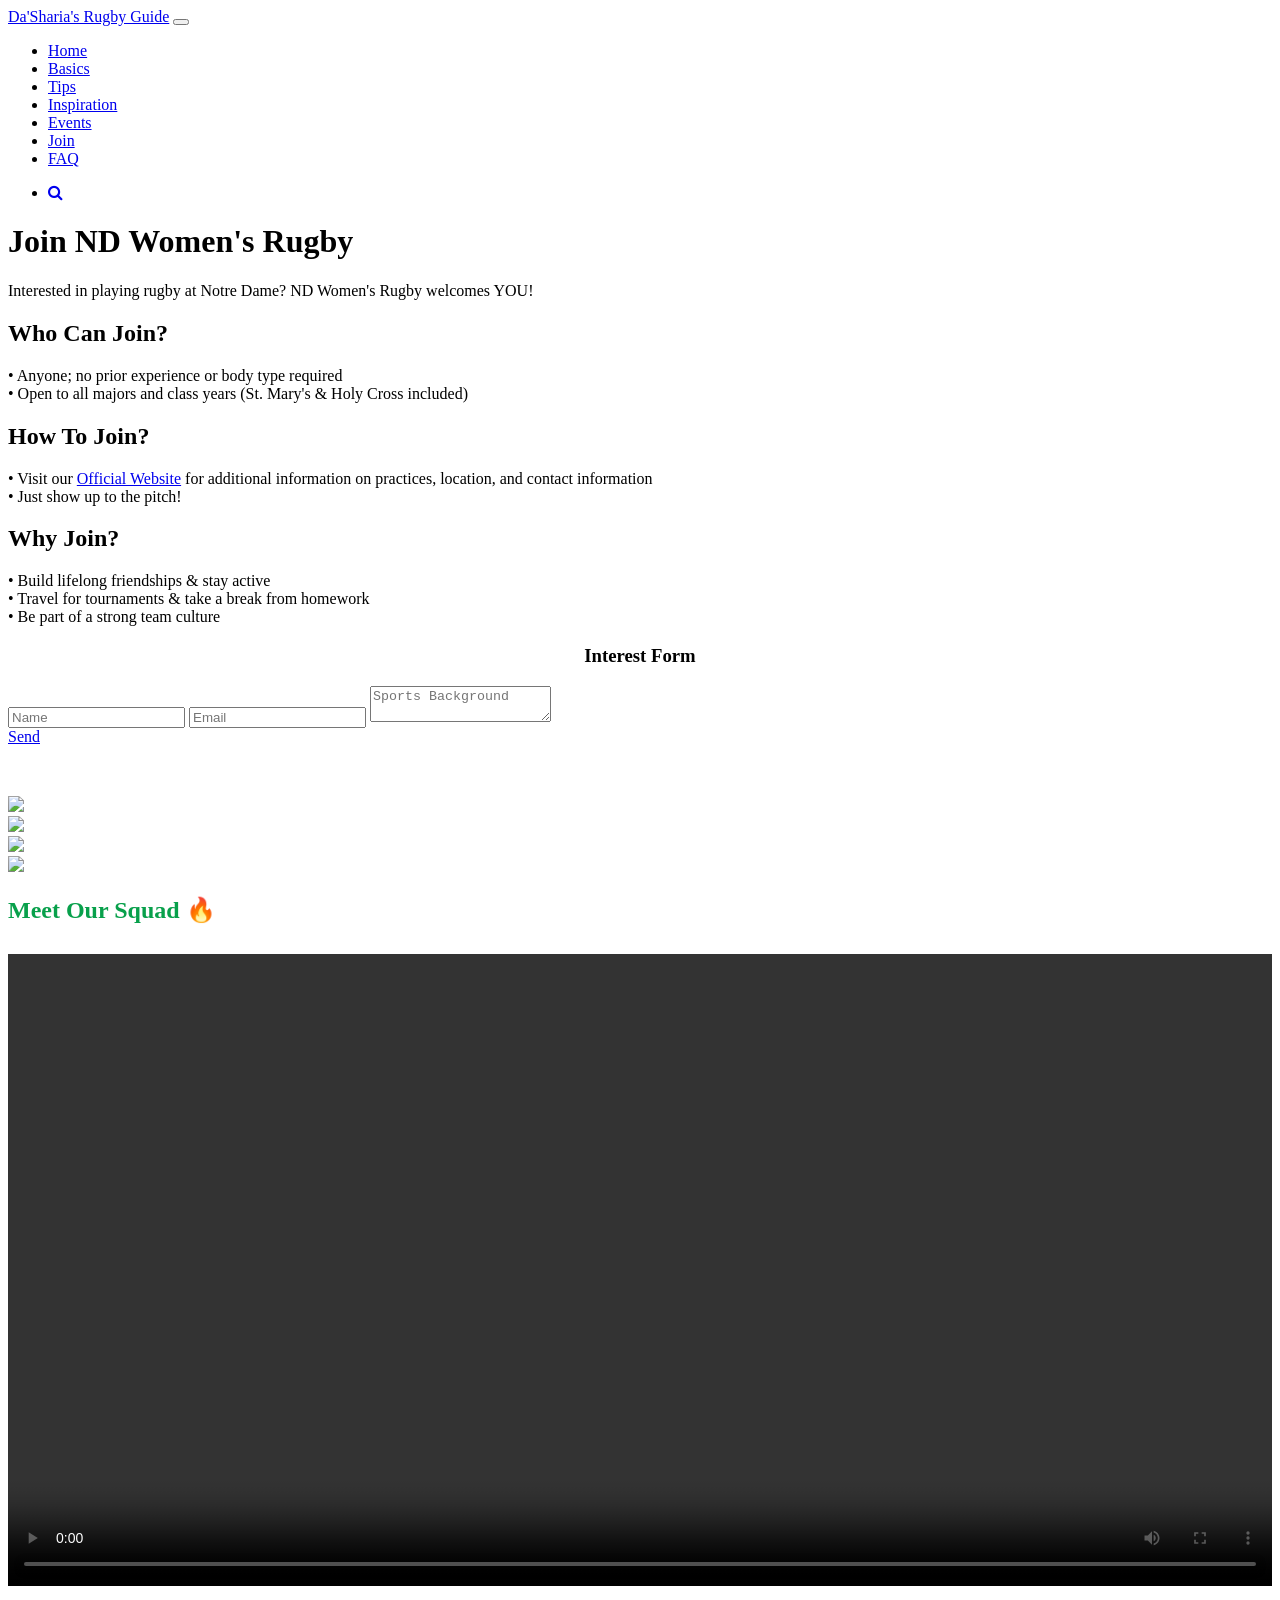
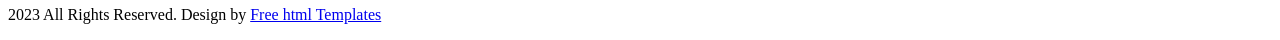
==== join.html @ 23a3ebd7 "Add files via upload" ====
<!DOCTYPE html>
<html>
   <head>
      <!-- basic -->
      <meta charset="utf-8">
      <meta http-equiv="X-UA-Compatible" content="IE=edge">
      <meta name="viewport" content="width=device-width, initial-scale=1">
      <!-- mobile metas -->
      <meta name="viewport" content="width=device-width, initial-scale=1">
      <meta name="viewport" content="initial-scale=1, maximum-scale=1">
      <!-- site metas -->
      <title>Join ND Women's Rugby</title>
      <meta name="keywords" content="">
      <meta name="description" content="">
      <meta name="author" content="">
      <!-- bootstrap css -->
      <link rel="stylesheet" type="text/css" href="css/bootstrap.min.css">
      <!-- style css -->
      <link rel="stylesheet" type="text/css" href="css/style.css">
      <!-- Responsive-->
      <link rel="stylesheet" href="css/responsive.css">
      <!-- fevicon -->
      <link rel="icon" href="images/fevicon.png" type="image/gif" />
      <!-- Scrollbar Custom CSS -->
      <link rel="stylesheet" href="css/jquery.mCustomScrollbar.min.css">
      <!-- Tweaks for older IEs-->
      <link rel="stylesheet" href="https://netdna.bootstrapcdn.com/font-awesome/4.0.3/css/font-awesome.css">
      <!-- font css -->
      <link href="https://fonts.googleapis.com/css2?family=Poppins:wght@400;700&family=Raleway:wght@400;500;600;700;800&display=swap" rel="stylesheet">
   </head>
   <body>
      <div class="header_section">
         <div class="container">
            <nav class="navbar navbar-expand-lg navbar-light bg-light">
               <a class="navbar-brand" href="home.html">Da'Sharia's Rugby Guide</a>
               <button class="navbar-toggler" type="button" data-toggle="collapse" data-target="#navbarSupportedContent" aria-controls="navbarSupportedContent" aria-expanded="false" aria-label="Toggle navigation">
               <span class="navbar-toggler-icon"></span>
               </button>
               <div class="collapse navbar-collapse" id="navbarSupportedContent">
                  <ul class="navbar-nav ml-auto">
                     <li class="nav-item">
                        <a class="nav-link" href="home.html">Home</a>
                     </li>
                     <li class="nav-item">
                        <a class="nav-link" href="basics.html">Basics</a>
                     </li>
                     <li class="nav-item">
                        <a class="nav-link" href="tips.html">Tips</a>
                     </li>
                     <li class="nav-item">
                        <a class="nav-link" href="inspo.html">Inspiration</a>
                     </li>
                     <li class="nav-item">
                        <a class="nav-link" href="events.html">Events</a>
                     </li>
                     <li class="nav-item">
                        <a class="nav-link" href="join.html">Join</a>
                     </li>
                     <li class="nav-item">
                        <a class="nav-link" href="faq.html">FAQ</a>
                     </li>
                  </ul>
                  <form class="form-inline my-2 my-lg-0">
                     <div class="login_btn">
                        <ul>
                           <li><a href="#"><i class="fa fa-search" aria-hidden="true"></i></a></li>
                        </ul>
                     </div>
                  </form>
               </div>
            </nav>
         </div>
      </div>
      <!-- header section end -->
	  <!-- join section start --> 
<div class="join_section layout_padding">
   <div class="container">
      <div class="row">
         <div class="col-md-12">
            <h1 class="join_taital">Join ND Women's Rugby</h1>
            <p class="join_text">Interested in playing rugby at Notre Dame? ND Women's Rugby welcomes YOU!</p>
         </div>
      </div>
      
      <div class="row">
         <div class="col-md-7">
            <div class="join_info_box">
               <h2 class="join_subtaital">Who Can Join?</h2>
               <p class="join_text_small">
                  • Anyone; no prior experience or body type required<br>
                  • Open to all majors and class years (St. Mary's & Holy Cross included)<br>
               </p>

               <h2 class="join_subtaital">How To Join?</h2>
               <p class="join_text_small">
                  • Visit our <a href="https://wrugbyclub.nd.edu/" target="_blank" class="join_link">Official Website</a> for additional information on practices, location, and contact information <br>
                  • Just show up to the pitch!
               </p>

               <h2 class="join_subtaital">Why Join?</h2>
               <p class="join_text_small">
                  • Build lifelong friendships & stay active<br>
                  • Travel for tournaments & take a break from homework <br>
                  • Be part of a strong team culture
               </p>
            </div>
         </div>

         <div class="col-md-5">
            <div class="join_form_container">
               <h3 class="join_subtaital" style="text-align: center;">Interest Form</h3>
               <input type="text" class="mail_text" placeholder="Name">
               <input type="text" class="mail_text" placeholder="Email">
               <textarea class="massage-bt" placeholder="Sports Background"></textarea>
               <div class="send_bt"><a href="#">Send</a></div>
            </div>
         </div>
      </div>

      <div class="row" style="margin-top: 50px;">
         <div class="col-md-3"><img src="images/beatbuckeyes.jpeg" class="join_img"></div>
         <div class="col-md-3"><img src="images/beatwolverines.jpeg" class="join_img"></div>
         <div class="col-md-3"><img src="images/spring26.jpg" class="join_img"></div>
         <div class="col-md-3"><img src="images/fallncrs.jpeg" class="join_img"></div>
      </div>
   </div>
</div>
	<!-- join section end --> 
	<! -- team highlight video -->
<div class="video_section layout_padding">
   <div class="container text-center">
      <h2 class="faq" style="margin-bottom: 30px; color: #08A04B;">Meet Our Squad 🔥 </h2>
      <div class="video_container">
         <video width="100%" height="auto" controls>
            <source src="images/teamvid.mp4" type="video/mp4">
            Your browser does not support the video tag.
         </video>
      </div>
   </div>
 <!-- copyright section start -->
      <div class="copyright_section">
         <div class="container">
            <p class="copyright_text">2023 All Rights Reserved. Design by <a href="https://html.design">Free html  Templates</a></p>
         </div>
      </div>
      <!-- copyright section end -->
      <!-- Javascript files-->
      <script src="js/jquery.min.js"></script>
      <script src="js/popper.min.js"></script>
      <script src="js/bootstrap.bundle.min.js"></script>
      <script src="js/jquery-3.0.0.min.js"></script>
      <script src="js/plugin.js"></script>
      <!-- sidebar -->
      <script src="js/jquery.mCustomScrollbar.concat.min.js"></script>
      <script src="js/custom.js"></script>
   </body>

</html>
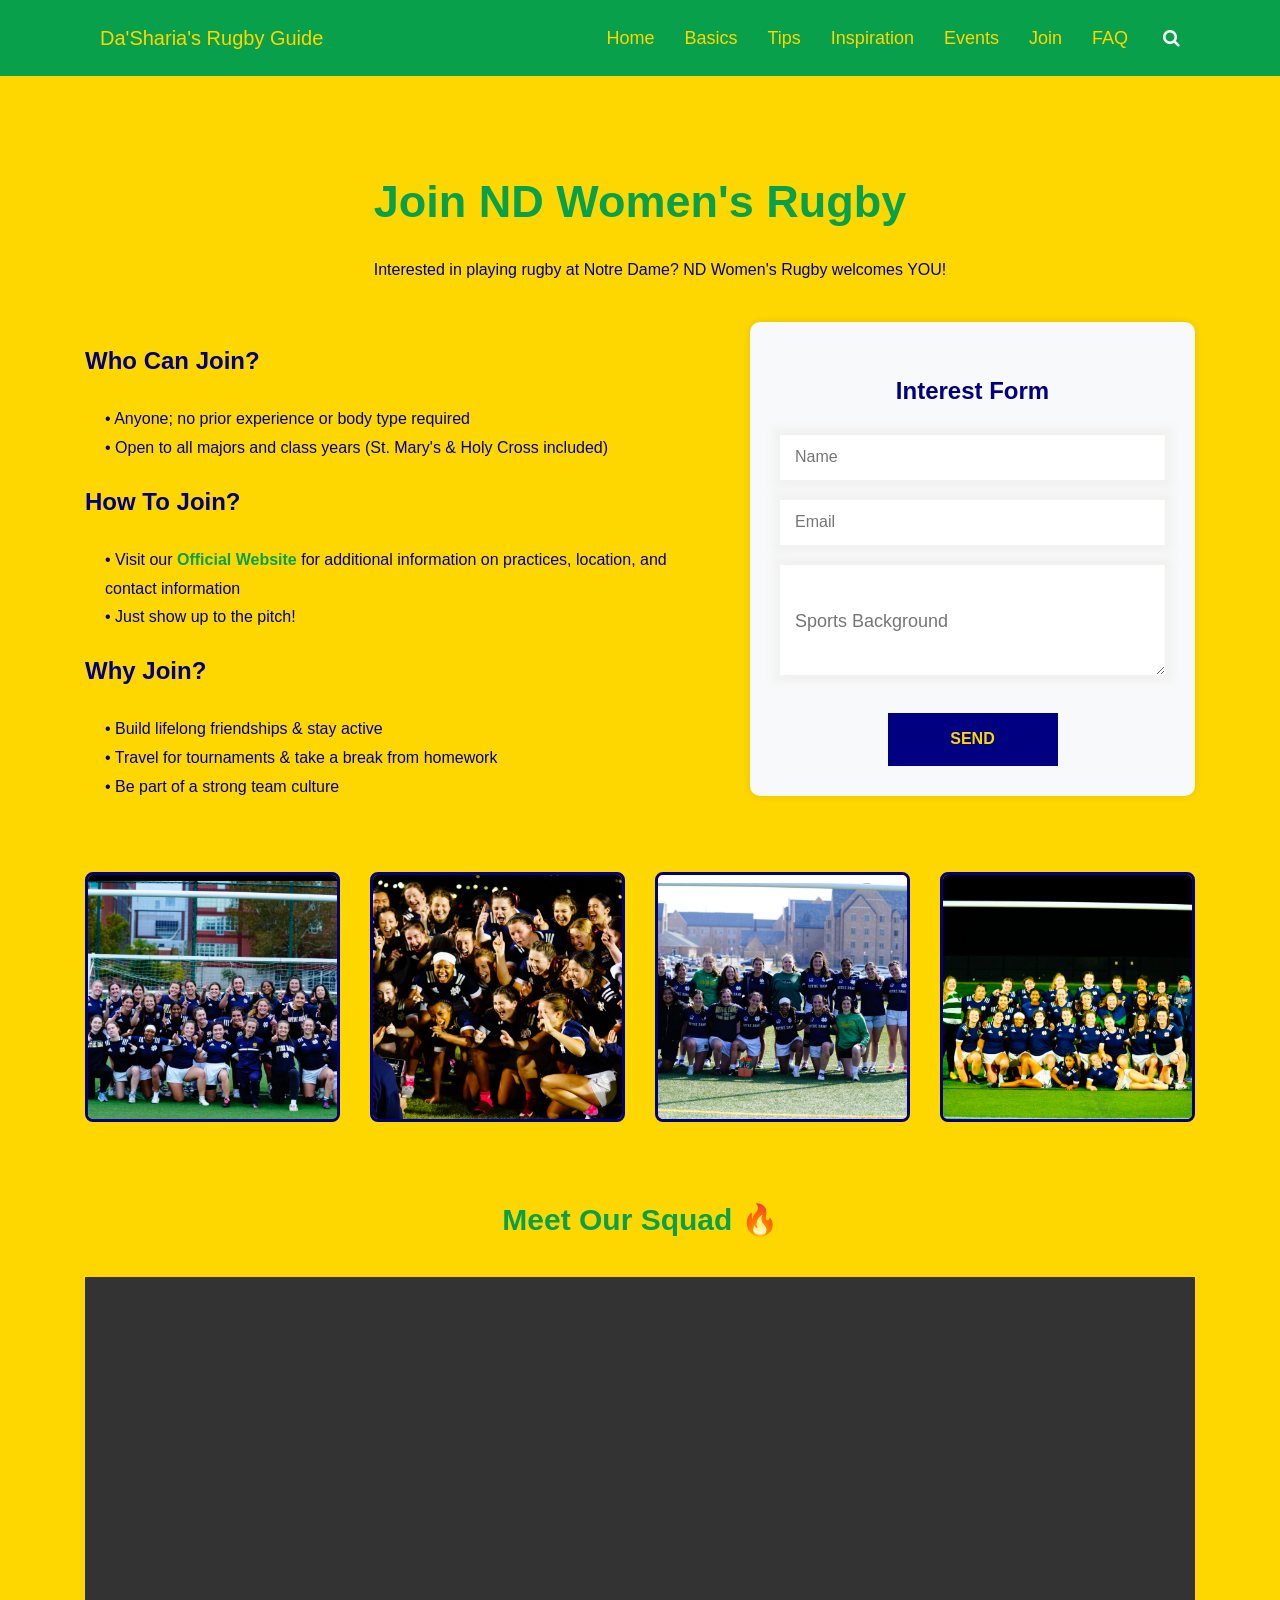
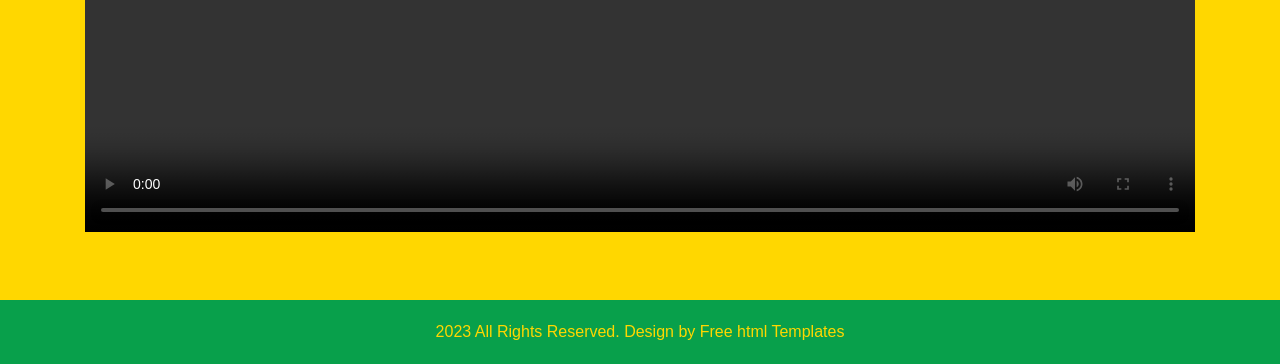
==== commit e23d3e71: "Add files via upload" ====
--- a/join.html
+++ b/join.html
@@ -32,14 +32,14 @@
       <div class="header_section">
          <div class="container">
             <nav class="navbar navbar-expand-lg navbar-light bg-light">
-               <a class="navbar-brand" href="home.html">Da'Sharia's Rugby Guide</a>
+               <a class="navbar-brand" href="index.html">Da'Sharia's Rugby Guide</a>
                <button class="navbar-toggler" type="button" data-toggle="collapse" data-target="#navbarSupportedContent" aria-controls="navbarSupportedContent" aria-expanded="false" aria-label="Toggle navigation">
                <span class="navbar-toggler-icon"></span>
                </button>
                <div class="collapse navbar-collapse" id="navbarSupportedContent">
                   <ul class="navbar-nav ml-auto">
                      <li class="nav-item">
-                        <a class="nav-link" href="home.html">Home</a>
+                        <a class="nav-link" href="index.html">Home</a>
                      </li>
                      <li class="nav-item">
                         <a class="nav-link" href="basics.html">Basics</a>
@@ -129,7 +129,7 @@
 	<! -- team highlight video -->
 <div class="video_section layout_padding">
    <div class="container text-center">
-      <h2 class="faq" style="margin-bottom: 30px; color: #08A04B;">Meet Our Squad 🔥 </h2>
+      <h2 class="faq" style="margin-bottom: 30px; color: #08A04B;">Meet Our Squad 🔥</h2>
       <div class="video_container">
          <video width="100%" height="auto" controls>
             <source src="images/teamvid.mp4" type="video/mp4">
@@ -137,12 +137,11 @@
          </video>
       </div>
    </div>
- <!-- copyright section start -->
-      <div class="copyright_section">
-         <div class="container">
-            <p class="copyright_text">2023 All Rights Reserved. Design by <a href="https://html.design">Free html  Templates</a></p>
-         </div>
-      </div>
+</div> <div class="copyright_section">
+   <div class="container">
+      <p class="copyright_text">2023 All Rights Reserved. Design by <a href="https://html.design">Free html Templates</a></p>
+   </div>
+</div>
       <!-- copyright section end -->
       <!-- Javascript files-->
       <script src="js/jquery.min.js"></script>
--- a/css/style.css
+++ b/css/style.css
@@ -0,0 +1,1380 @@
+/*--------------------------------------------------------------------- File Name: style.css ---------------------------------------------------------------------*/
+
+
+/*--------------------------------------------------------------------- import Files ---------------------------------------------------------------------*/
+
+@import url(animate.min.css);
+@import url(normalize.css);
+@import url(icomoon.css);
+@import url(css/font-awesome.min.css);
+@import url(meanmenu.css);
+@import url(owl.carousel.min.css);
+@import url(swiper.min.css);
+@import url(slick.css);
+@import url(jquery.fancybox.min.css);
+@import url(jquery-ui.css);
+@import url(nice-select.css);
+
+/*--------------------------------------------------------------------- skeleton ---------------------------------------------------------------------*/
+
+* {
+    box-sizing: border-box !important;
+    transition: ease all 0.5s;
+}
+
+html {
+    scroll-behavior: smooth;
+}
+
+body {
+    color: #666666;
+    font-size: 14px;
+    font-family: 'Raleway', sans-serif;
+    line-height: 1.80857;
+    font-weight: normal;
+    overflow-x: hidden;
+}
+
+a {
+    color: #000080;
+    text-decoration: none !important;
+    outline: none !important;
+    -webkit-transition: all .3s ease-in-out;
+    -moz-transition: all .3s ease-in-out;
+    -ms-transition: all .3s ease-in-out;
+    -o-transition: all .3s ease-in-out;
+    transition: all .3s ease-in-out;
+}
+
+h1,
+h2,
+h3,
+h4,
+h5,
+h6 {
+    letter-spacing: 0;
+    font-weight: normal;
+    position: relative;
+    padding: 0 0 10px 0;
+    font-weight: normal;
+    line-height: normal;
+    color: #111111;
+    margin: 0
+}
+
+h1 {
+    font-size: 24px
+}
+
+h2 {
+    font-size: 22px
+}
+
+h3 {
+    font-size: 18px
+}
+
+h4 {
+    font-size: 16px
+}
+
+h5 {
+    font-size: 14px
+}
+
+h6 {
+    font-size: 13px
+}
+
+*,
+*::after,
+*::before {
+    -webkit-box-sizing: border-box;
+    -moz-box-sizing: border-box;
+    box-sizing: border-box;
+}
+
+h1 a,
+h2 a,
+h3 a,
+h4 a,
+h5 a,
+h6 a {
+    color: #212121;
+    text-decoration: none!important;
+    opacity: 1
+}
+
+button:focus {
+    outline: none;
+}
+
+ul,
+li,
+ol {
+    margin: 0px;
+    padding: 0px;
+    list-style: none;
+}
+
+p {
+    margin: 20px;
+    font-weight: 300;
+    font-size: 15px;
+    line-height: 24px;
+}
+
+a {
+    color: #ffffff;
+    text-decoration: none;
+    outline: none !important;
+}
+
+a,
+.btn {
+    text-decoration: none !important;
+    outline: none !important;
+    -webkit-transition: all .3s ease-in-out;
+    -moz-transition: all .3s ease-in-out;
+    -ms-transition: all .3s ease-in-out;
+    -o-transition: all .3s ease-in-out;
+    transition: all .3s ease-in-out;
+}
+
+img {
+    max-width: 100%;
+    height: auto;
+}
+
+ :focus {
+    outline: 0;
+}
+
+.paddind_bottom_0 {
+    padding-bottom: 0 !important;
+}
+
+.btn-custom {
+    margin-top: 20px;
+    background-color: transparent !important;
+    border: 2px solid #ddd;
+    padding: 12px 40px;
+    font-size: 16px;
+}
+
+.lead {
+    font-size: 18px;
+    line-height: 30px;
+    color: #767676;
+    margin: 0;
+    padding: 0;
+}
+
+.form-control:focus {
+    border-color: #ffd700!important;
+    box-shadow: 0 0 0 .2rem rgba(255, 255, 255, .25);
+}
+
+.navbar-form input {
+    border: none !important;
+}
+
+.badge {
+    font-weight: 500;
+}
+
+blockquote {
+    margin: 20px 0 20px;
+    padding: 30px;
+}
+
+button {
+    border: 0;
+    margin: 0;
+    padding: 0;
+    cursor: pointer;
+}
+
+.full {
+    float: left;
+    width: 100%;
+}
+
+.layout_padding {
+    padding-top: 100px;
+    padding-bottom: 0px;
+}
+
+.padding_0 {
+    padding: 0px;
+}
+
+/* header section start */
+.header_section {
+    width: 100%;
+    float: left;
+    background-color: #08A04B;
+    height: auto;
+    background-size: 100%;
+}
+
+
+.bg-light {
+    background-color: transparent !important;
+}
+
+.mr-auto,
+.mx-auto {
+    margin: 0 auto;
+    text-align: center;
+}
+
+.navbar-light .navbar-nav .nav-link {
+    color: #ffd700;
+    font-size: 18px;
+    padding: 0px 15px 0px 15px;
+}
+
+.navbar-light .navbar-nav .nav-link:focus,
+.navbar-light .navbar-nav .nav-link:hover {
+    color: #fff;
+}
+
+.navbar-brand {
+    margin: 0px;
+    float: right;
+    color: #ffd700!important;
+}
+
+.navbar {
+    padding: 15px 15px;
+}
+
+.login_btn {}
+
+.login_btn ul {
+    margin: 0px;
+    padding: 0px;
+}
+
+.login_btn li {
+    float: left;
+    font-size: 18px;
+    color: #ffffff;
+    padding-left: 20px;
+}
+
+.login_btn li a {
+    color: #ffffff;
+}
+
+.login_btn li a:hover {
+    color: #252525;
+}
+
+.padding_15 {
+    padding-left: 15px;
+}
+
+/* header section end */
+/* banner section start */
+
+.banner_section {
+    width: 100%;
+    float: left;
+    background-image: url(../images/field.png);
+    height: auto;
+    background-size: 100%;
+    background-repeat: no-repeat;
+    padding: 150px 0px;
+    z-index: 1;
+    position: relative;
+}
+
+.banner_section::after {
+    content: '';
+    position: absolute;
+    width: 750px;
+    height: 100%;
+    left: 0px;
+    right: initial;
+    background-color: rgb( 10, 10, 9, 0.8);
+    background-size: 100%;
+    top: 0px;
+    z-index: -1;
+    clip-path: polygon(0 0, 100% 0%, 90% 100%, 0% 100%);
+}
+
+.banner_taital {
+    width: 50%;
+    font-size: 70px;
+    color: #000080;
+    font-weight: bold;
+    line-height: 80px;
+    font-family: 'Poppins', sans-serif; 
+    font-weight: 800;
+}
+
+.banner_text {
+    width: 75%;
+    font-size: 16px;
+    color: #ffd700;
+    margin: 0px;
+}
+
+.btn_main {
+    width: 100%;
+    display: flex;
+}
+.started_bt {
+    width: 180px;
+    margin-right: 20px;
+    margin-top: 50px;
+}
+
+.started_bt a {
+    width: 100%;
+    float: left;
+    padding: 10px 10px;
+    color: #ffd700;
+    background-color: #08A04B;
+    text-align: center;
+    font-size: 16px;
+    text-transform: uppercase;
+}
+
+.started_bt a:hover {
+    color: #000080;
+    background-color: #fff;
+}
+
+.started_bt.active a {
+    color: #0b0c0b;
+    background-color: #fefefd;
+}
+
+.carousel-indicators .active {
+    background-color: transparent;
+    border: 3px solid #000080;
+}
+
+.carousel-indicators li {
+    width: 20px;
+    height: 20px;
+    background-color: transparent;
+    border: 3px solid #ffffff;
+    border-radius: 100px;
+}
+
+.carousel-indicators {
+    right: inherit;
+    bottom: -110px;
+    left: 0;
+    justify-content: center;
+    padding-left: 0;
+    margin-right: 15%;
+    margin-left: 0%;
+}
+
+/* banner section end */
+
+
+/* about section start */
+
+.about_section {
+    width: 100%;
+    float: left;
+    height: auto;
+    padding: 50px 0px;
+    background-size: 100%;
+    background-color:#08A04B;
+}
+
+.margin_top0 {
+    margin-top: 0px;
+}
+
+.about_taital {
+    width: 100%;
+    float: left;
+    font-size: 45px;
+    color: #ffd700;
+    font-weight: bold;
+    text-align: center;
+}
+
+.about_text {
+    width: 95%;
+    margin: 0 auto;
+    font-size: 16px;
+    color: #ffd700;
+    padding-top: 55px;
+    text-align: center;
+}
+
+.read_bt {
+    width: 170px;
+    margin: 0 auto;
+    text-align: center;
+    display: flex;
+    padding-top: 55px;
+}
+
+.read_bt a {
+    width: 100%;
+    float: left;
+    font-size: 16px;
+    background-color: #000080;
+    color: #fefefc;
+    text-align: center;
+    padding: 10px;
+}
+
+.read_bt a:hover {
+    color: #fefefc;
+    background-color: #ffd700;
+}
+
+.about_img {
+    width: 50%;
+    height: auto;
+    text-align: center;
+    margin: 50px auto 10px auto;
+}
+/* about section end */
+/* basics section start */ 
+.basics_section {
+    background-color: #000080;
+}
+
+.basics_taital {
+    color: #ffd700; 
+    font-weight: bold;
+    margin-top: -30px;
+    margin-top: 20px;
+    width: 100%;
+    font-size: 45px;
+    text-align: center;
+    font-weight: bold;
+    font-family: 'Poppins', sans-serif;
+}
+
+.basics_intro {
+    font-size: 18px;
+    color: #ffd700;
+    margin-bottom: 5px;
+}
+
+.basics_video_link {
+    color: #ffd700;
+    font-weight: bold;
+    text-decoration: underline;
+    font-size: 18px;
+}
+
+.basics_card {
+    background: #fff;
+    padding: 30px;
+    margin-bottom: 30px;
+    border-top: 5px solid #08A04B; 
+    box-shadow: 0 4px 15px rgba(0,0,0,0.05);
+    border-radius: 5px;
+    height: 100%; 
+}
+
+.featured_card {
+    border-top: 5px solid #ffd700; /
+}
+
+.basics_subtaital {
+    font-size: 26px;
+    color: #ffd700;
+    font-weight: bold;
+    margin-bottom: 15px;
+}
+
+.basics_label {
+    color: #08A04B;
+    font-weight: bold;
+    margin-top: 15px;
+}
+.basics_text {
+    color: #000080;
+    font-family: 'Poppins', sans-serif;
+}
+.small_text {
+    color: #000080;
+    font-family: 'Poppins', sans-serif;
+
+}
+.basics_list {
+    padding-left: 20px;
+    color: #000080;
+}
+.basics_small_text {
+    color: #000080;
+    font-family: 'Poppins', sans-serif;
+}
+
+.basics_list li {
+    list-style-type: disc;
+    color: #000080;
+    margin-bottom: 5px;
+}
+
+.basics_img_side { width: 100%; max-width: 200px; }
+.basics_img_small { width: 100%; border-radius: 5px; max-height: 220px;}
+.basics_img_wide { width: 100%; max-width: 500px; margin-top: 20px; max-height: 220px; }
+
+.basics_subtaital_small {
+    font-size: 20px;
+    color: #ffd700;
+    font-weight: bold;
+    margin-bottom: 10px;
+}
+
+
+.score_item {
+    color: #000080;
+    display: flex;
+    justify-content: space-between;
+    padding: 10px 0;
+    border-bottom: 1px solid #eee;
+    font-family: 'Poppins', sans-serif;
+}
+.score_item strong {
+    color: #08A04B;
+}
+/* basics section end */
+/* tips section start */
+.tips_section {
+    width: 100%;
+    float: left;
+    background-color: #ffd700;
+}
+
+.tips_taital {
+    width: 100%;
+    float: left;
+    font-size: 45px;
+    color: #000080; 
+    text-align: center;
+    font-weight: bold;
+    font-family: 'Poppins', sans-serif;
+    margin-top: -50px; 
+    padding-top: 0px;
+}
+
+.tips_text {
+    width: 100%;
+    font-size: 16px;
+    color: #08A04B;
+    text-align: center;
+    font-family: 'Raleway', sans-serif;
+    margin-bottom: 20px;
+}
+
+.tips_subtaital {
+    font-size: 26px;
+    color: #000080;
+    font-weight: bold;
+    font-family: 'Poppins', sans-serif;
+    margin-top: 40px;
+    border-bottom: 2px solid #ffd700; 
+    text-align: center;
+    display: table; 
+    margin-left: auto;
+    margin-right: auto;
+    text-align: center;
+    padding-bottom: 5px;
+}
+
+.tips_label {
+    font-size: 19px;
+    color: #08A04B; 
+    font-weight: bold;
+    margin-top: 20px;
+    font-family: 'Poppins', sans-serif;
+    text-align: center;
+}
+
+.tips_list {
+    padding-left: 0;
+    margin-top: 10px;
+    color:#000080;
+    text-align: center;
+}
+
+.tips_list li {
+    font-family: 'Raleway', sans-serif;
+    font-size: 16px;
+    color: #000080;
+    margin-bottom: 8px;
+    list-style: none;
+    position: relative;
+}
+
+.tips_list li::before {
+    content: "✔";
+    left: 0;
+    color: #08A04B; 
+    font-weight: bold;
+    display: inline-block;
+}
+
+.video_overlay_text {
+    font-family: 'Poppins', sans-serif;
+    color: #000080;
+    font-weight: bold;
+    margin-top: 10px;
+    text-decoration: underline;
+}
+/* tips section end */
+/* inspo section start*/
+.inspiration_section {
+    background-color: #ffffff; 
+}
+
+.inspiration_taital {
+    width: 100%;
+    float: left;
+    font-size: 45px;
+    color: #08A04B; 
+    text-align: center;
+    font-weight: bold;
+    font-family: 'Poppins', sans-serif;
+}
+
+.inspiration_intro {
+    color: #ffd700; 
+    font-size: 16px;
+    margin-bottom: 50px;
+}
+
+.inspiration_row {
+    margin-bottom: 80px;
+}
+
+.player_img_container {
+    position: relative;
+    padding: 10px;
+    z-index: 1;
+}
+
+.player_img_container::before {
+    content: "";
+    position: absolute;
+    top: 0;
+    left: 0;
+    width: 80%;
+    height: 80%;
+    background-color: #08A04B; 
+    z-index: -1;
+    border-radius: 10px;
+}
+
+.gold_border::before {
+    background-color: #ffd700; 
+    left: auto;
+    right: 0;
+}
+
+.player_img {
+    width: 100%;
+    border-radius: 10px;
+    box-shadow: 10px 10px 0px #000080; 
+}
+
+.player_name {
+    font-size: 32px;
+    color: #000080;
+    font-weight: bold;
+    font-family: 'Poppins', sans-serif;
+    margin-bottom: 5px;
+}
+
+.player_country {
+    font-size: 18px;
+    color: #08A04B;
+    font-weight: 600;
+    margin-bottom: 20px;
+    text-transform: uppercase;
+}
+
+.player_description {
+    font-size: 16px;
+    line-height: 1.8;
+    color: #ffd700;
+    margin: 0;
+}
+/* inspo section end */
+/* games section start */
+
+.games_section {
+    width: 100%;
+    float: left;
+    padding: 50px 0px;
+    background-color: #000080;
+    height: auto;
+    overflow: hidden;
+}
+
+.games_taital {
+    width: 100%;
+    float: left;
+    font-size: 45px;
+    color: #ffd700;
+    text-align: center;
+    font-weight: 500;
+    font-weight: bold;
+}
+.games_text {
+    width: 100%;
+    float: left;
+    font-size: 16px;
+    color: #ffd700;
+    text-align: center;
+    margin: 0px;
+}
+
+.games_section_2 {
+    width: 100%;
+    height: auto; 
+    float: left;
+    padding: 40px 0px 0px 0px;
+}
+
+.hover01 figure img {
+    -webkit-transform: scale(1);
+    transform: scale(1);
+    -webkit-transition: .3s ease-in-out;
+    transition: .3s ease-in-out;
+    height:350px;
+    width: 350px;
+}
+
+.hover01 figure:hover img {
+    -webkit-transform: scale(1.3);
+    transform: scale(1.3);
+}
+
+.column {
+    margin: 15px 0px 0;
+    padding: 0;
+}
+
+.column:last-child {
+    padding-bottom: 30px;
+}
+
+.column::after {
+    content: '';
+    clear: both;
+    display: block;
+}
+
+figure {
+    width: 100%;
+    height: 100%;
+    margin: 0;
+    padding: 0;
+    background: #fff;
+    overflow: hidden;
+}
+
+figure:hover+span {
+    bottom: -36px;
+    opacity: 1;
+}
+
+.basketball_text {
+    width: 100%;
+    float: left;
+    text-align: center;
+    color: #ffd700;
+    font-size: 26px;
+    padding-top: 20px;
+    text-transform: uppercase;
+}
+2
+.lorem_text {
+    width: 100%;
+    float: left;
+    text-align: center;
+    margin: 0 auto;
+    font-size: 20px;
+    color: #ffd700;
+}
+
+.readmore_bt {
+    width: 170px;
+    margin: 0 auto;
+    text-align: center;
+    display: flex;
+    padding-top: 55px;
+}
+
+.readmore_bt a {
+    width: 100%;
+    float: left;
+    font-size: 18px;
+    background-color: #000080;
+    color: #fefefc;
+    text-align: center;
+    padding: 10px;
+    text-transform: uppercase;
+}
+
+.readmore_bt a:hover {
+    color: #fefefc;
+    background-color: #252525;
+}
+
+/* games section end */
+/* blog section start */
+
+.events_section {
+    width: 100%;
+    float: left;
+    background-color: #000080;
+    margin-top: 0px; 
+    padding: 80px 0px;
+}
+
+.events_taital {
+    width: 100%;
+    float: left;
+    font-size: 45px;
+    color: #ffd700;
+    text-align: center;
+    font-weight: bold;
+    margin-bottom: 20px;
+}
+
+.events_section_2 {
+    width: 100%;
+    float: left;
+}
+
+.events_section_2 {
+    width: 100%;
+    float: left;
+    height: auto;
+    background-size: 100%;
+    padding: 0px 0px 0px 0px;
+}
+
+.events_img{
+    width: 100%;
+    float: left;
+    background-image: url(../images/15schedule.jpeg);
+    background-size: 100%;
+    background-repeat: no-repeat;
+}
+
+.video_bt {
+    width: 100%;
+    padding: 630px 0px;
+}
+
+.play_icon img {
+    width: 80px;
+}
+
+.play_icon {
+    height: auto;
+    width: 100%;
+    margin: 0 auto;
+    position: relative;
+    z-index: 5;
+    text-align: center;
+}
+
+.play_icon::before {
+    content: '';
+    position: absolute;
+    top: 50%;
+    left: 50%;
+    width: 900  px;
+    height: 900px;
+    transform: translate(-50%, -50%);
+    background-color: rgb(265, 215, 0, 0.4);
+    border-radius: 100%;
+    animation: fadeEffect 1.3s infinite ease;
+    box-shadow: 0px 0px 10px 0px;
+    right: 0px;
+    margin: 0 auto;
+    z-index: -1;
+}
+
+@keyframes fadeEffect {
+    0% {
+        transform: translate(-50%, -50%) scale(1);
+        opacity: 1
+    }
+    100% {
+        transform: translate(-50%, -50%) scale(1.2);
+        opacity: 0;
+    }
+}
+
+/* events section end */
+/* client section start */
+
+.client_section {
+    width: 100%;
+    float: left;
+}
+.client_taital{
+    width: 100%;
+    float: left;
+    font-size: 45px;
+    color: #393938;
+    font-weight: bold;
+    text-align: center;
+}
+
+.customer_section_2 {
+    width: 100%;
+    float: left;
+    padding-top: 100px;
+}
+
+.box_main {
+    width: 90%;
+    float: right;
+    background-color: #ffffff;
+    padding: 0px 50px 0px 50px;
+    box-shadow: 0px 0px 18px -6px;
+    margin-bottom: 10px;
+}
+
+.customer_text {
+    width: 100%;
+    font-size: 14px;
+    color: #737372;
+    margin: 0 auto;
+}
+
+.quick_icon {
+    text-align: right;
+    padding-bottom: 80px;
+}
+
+.customer_main {
+    width: 100%;
+    display: flex;
+    margin-top: 20px;
+}
+
+.customer_left {
+    width: 30%;
+    float: left;
+}
+
+.customer_right {
+    width: 100%;
+    float: left;
+}
+
+.customer_name {
+    width: 100%;
+    float: left;
+    font-size: 26px;
+    font-weight: bold;
+    color: #393938;
+}
+.enim_text {
+    width: 100%;
+    float: left;
+    font-size: 16px;
+    color: #1c1c1c;
+    margin: 0px;
+    font-family: 'Poppins', sans-serif;
+}
+
+.customer_img {
+    position: absolute;
+    top: -60px;
+    left: 60px;
+}
+
+#main_slider a.carousel-control-prev {
+    left: -90px;
+    top: 200px;
+}
+
+#main_slider a.carousel-control-next {
+    right: -90px;
+    top: 200px;
+}
+
+#main_slider .carousel-control-next,
+#main_slider .carousel-control-prev {
+    width: 55px;
+    height: 55px;
+    opacity: 1;
+    font-size: 30px;
+    color: #fefefc;
+    background-color: #000080;
+    border-radius: 100px;
+    margin: 0 auto;
+    text-align: center;
+}
+
+#main_slider .carousel-control-next:focus,
+#main_slider .carousel-control-next:hover,
+#main_slider .carousel-control-prev:focus,
+#main_slider .carousel-control-prev:hover {
+    color: #fefefc;
+    background-color: #252525;
+}
+/* client section end */
+/* FAQ section start */
+
+.faq_section {
+    width: 100%;
+    float: left;
+    padding-top: 30px;
+    padding-bottom: 70px;
+    color:#000080; 
+}
+.faq {
+    color:#08A04B;
+    font-weight: bold;
+    font-size: 30px;
+    font-family: 'Poppins', sans-serif;
+}
+.faq_taital {
+    width: 100%;
+    float: left;
+    font-size: 45px;
+    color: #ffd700;
+    font-weight: bold;
+    margin-bottom: 50x;
+    padding-bottom: 20x;
+}
+
+.faq_text {
+    width: 100%;
+    float: left;
+    text-align: center;
+    font-size: 16px;
+    margin: 0px;
+    color: #ffd700;
+    background-color: #000080;
+}
+
+.faq_section_2 {
+    width: 100%;
+    float: left;
+    padding-top: 55px;
+}
+.faq_item {
+    color:#ffd700;
+}
+.faq_question {
+    color: #000080;
+    font-weight: bold;
+}
+/* End of FAQ section*/
+/* Start of Join Section  */
+.join_section {
+    width: 100%;
+    float: left;
+    background-color: #ffd700; 
+}
+
+.join_taital {
+    width: 100%;
+    float: left;
+    font-size: 45px;
+    color: #08A04B; 
+    text-align: center;
+    font-weight: bold;
+    font-family: 'Poppins', sans-serif;
+}
+
+.join_text {
+    width: 100%;
+    float: left;
+    font-size: 16px;
+    color: #000080;
+    text-align: center;
+    font-family: 'Raleway', sans-serif;
+    margin-bottom: 40px;
+}
+
+.join_subtaital {
+    font-size: 24px;
+    color: #000080; 
+    font-weight: bold;
+    font-family: 'Poppins', sans-serif;
+    margin-top: 25px;
+}
+
+.join_text_small {
+    font-size: 16px;
+    color: #000080;
+    line-height: 1.8;
+    font-family: 'Raleway', sans-serif;
+}
+
+.join_link {
+    color: #08A04B;
+    font-weight: bold;
+    text-decoration: underline;
+}
+
+.join_img {
+    width: 100%;
+    height: 250px;
+    object-fit: cover;
+    border: 3px solid #000080; 
+    border-radius: 8px;
+    margin-bottom: 20px;
+}
+
+.join_form_container {
+    background-color: #f8f9fa;
+    padding: 30px;
+    border-radius: 10px;
+    box-shadow: 0px 0px 10px rgba(0,0,0,0.1);
+}
+.video_section {
+    width: 100%;
+    float: left;
+    padding: 60px 0px;
+    background-color: #ffd700; /* This makes it pure white */
+}
+.padding_right_0 {
+    padding-right: 0px;
+}
+
+.mail_section_1 {
+    width: 84%;
+    float: right;
+}
+
+.mail_text {
+    width: 100%;
+    float: left;
+    font-size: 16px;
+    color: #000080;
+    background-color: #ffff;
+    padding: 8px 15px;
+    margin-top: 20px;
+    border: 0px;
+    box-shadow: 0px 0px 8px 8px #f2f2f1;
+    font-family: 'Poppins', sans-serif;
+}
+
+.massage-bt {
+    color: #4f4e4e;
+    width: 100%;
+    height: 110px;
+    font-size: 18px;
+    background-color: #ffff;
+    padding: 40px 15px 0px 15px;
+    height: 110px;
+    margin-top: 20px;
+    border: 0px;
+    box-shadow: 0px 0px 8px 8px #f2f2f1;
+    font-family: 'Poppins', sans-serif;
+}
+
+.send_bt {
+    width: 170px;
+    margin: 0 auto;
+    text-align: center;
+}
+
+.send_bt a {
+    width: 100%;
+    text-align: center;
+    font-size: 16px;
+    color: #ffd700;
+    background-color: #000080;
+    padding: 12px;
+    text-transform: uppercase;
+    margin-top: 30px;
+    display: block;
+    font-weight: bold;
+    font-family: 'Poppins', sans-serif;
+}
+
+.send_bt a:hover {
+    color: #000080;
+    background-color: #252525;
+}
+
+.map_main {
+    width: 100%;
+    float: left;
+}
+/* FAQ section end */
+/* footer section start */
+
+.footer_section {
+    width: 100%;
+    float: left;
+    background-color: #ffd700;
+    height: auto;
+    padding: 90px 0px 40px 0px;
+}
+
+.footer_logo {
+    width: 100%;
+    float: left;
+    background-color: #08A04B;
+    padding-bottom: 15px;
+}
+
+.useful_text {
+    width: 100%;
+    font-size: 24px;
+    color: #ffd700;
+    margin-bottom: 15px;
+    font-weight: bold;
+    margin-top: 10px;
+    font-family: 'Poppins', sans-serif;    
+}
+
+.footer_text {
+    width: 100%;
+    float: left;
+    font-size: 14px;
+    color: #ffd700;
+    margin: 0px;
+    font-family: 'Poppins', sans-serif;
+}
+
+.footer_menu {
+    width: 100%;
+    float: left;
+    background-color: #ffd700;
+}
+
+.footer_menu ul {
+    margin: 0px;
+    padding: 0px;
+}
+
+.footer_menu li {
+    font-size: 14px;
+    color: #08A04B;
+    font-family: 'Poppins', sans-serif;
+}
+
+.footer_menu li a {
+    color: #ffd700;
+}
+
+.footer_menu li a:hover {
+    color: #08A04B;
+}
+
+.dummy_text {
+    width: 30%;
+    float: left;
+    font-size: 14px;
+    color: #ffffff;
+    margin: 0px;
+    font-family: 'Poppins', sans-serif;
+}
+
+.location_text {
+    width: 100%;
+    float: left;
+}
+
+.location_text ul {
+    margin: 0px;
+    padding: 0px;
+}
+
+.location_text li {
+    font-size: 14px;
+    color: #ffffff;
+    padding: 0px 0px 5px 0px;
+    font-family: 'Poppins', sans-serif;
+}
+
+.location_text li a {
+    color: #ffffff;
+}
+
+.location_text li a:hover
+    color: #000080;
+}
+
+.padding_left_10 {
+    padding-left: 10px;
+}
+
+.social_icon {
+    width: 100%;
+    display: inline-block;
+    text-align: center;
+    margin-top: 40px;
+}
+.social_icon ul {
+    margin: 0px;
+    padding: 0px;
+    display: inline-block;
+}
+
+.social_icon li {
+    float: left;
+}
+
+.social_icon li a {
+    float: left;
+    padding: 5px 15px;
+    background-color: #ffffff;
+    color: #000;
+    border-radius: 100%;
+    font-size: 22px;
+    margin-right: 5px;
+    width: 50px;
+    text-align: center;
+    margin-top: 10px;
+}
+
+.social_icon li a:hover {
+    background-color: #08A04B;
+    color: #ffffff;
+}
+
+/* footer section end */
+/* copyright section start */
+.copyright_section {
+    width: 100%;
+    float: left;
+    background-color: #08A04B;
+    height: auto;
+}
+.copyright_text {
+    width: 100%;
+    float: left;
+    font-size: 16px;
+    color: #ffd700;
+    text-align: center;
+    margin-left: 0px;
+    font-family: 'Poppins', sans-serif;
+}
+
+.copyright_text a {
+    color: #ffd700;
+}
+
+.copyright_text a:hover {
+    color: #ffd700;
+}
+
+
+/* copyright section end */
+
+.margin_top90 {
+    margin-top: 90px;
+}
--- a/css/responsive.css
+++ b/css/responsive.css
@@ -0,0 +1,557 @@
+/*--------------------------------------------------------------------- File Name: responsive.css ---------------------------------------------------------------------*/
+
+
+/*------------------------------------------------------------------- 991px x 768px ---------------------------------------------------------------------*/
+
+@media only screen and (min-width: 768px) and (max-width: 991px) {
+    .header-search {
+        padding: 15px 0px;
+    }
+}
+
+
+/*------------------------------------------------------------------- 767px x 599px ---------------------------------------------------------------------*/
+
+@media only screen and (min-width: 599px) and (max-width: 767px) {
+    .logo {
+        text-align: center;
+    }
+    .cart-content-right {
+        padding-bottom: 5px;
+    }
+    .mg {
+        margin: 0px 0px;
+    }
+    .menu-area-main {
+        height: 256px;
+        overflow-y: auto;
+    }
+    .megamenu>.row [class*="col-"] {
+        padding: 0px;
+    }
+    .menu-area-main .megamenu .men-cat {
+        padding: 0px 15px;
+    }
+    .menu-area-main .megamenu .women-cat {
+        padding: 0px 15px;
+    }
+    .menu-area-main .megamenu .el-cat {
+        padding: 0px 15px;
+    }
+    .mean-container .mean-nav ul li a.mean-expand {
+        height: 19px;
+    }
+    .category-box.women-box {
+        display: none;
+    }
+    .cart-box {
+        display: inline-block;
+        margin: 0px 30px;
+    }
+    .wish-box {
+        float: none;
+        margin: 0px 30px;
+        display: inline-block;
+    }
+    .menu-add {
+        display: none;
+    }
+    .category-box {
+        display: none;
+    }
+    .mean-container .mean-nav ul li ol {
+        padding: 0px;
+    }
+    .mean-container .mean-nav ul li a {
+        padding: 10px 20px;
+        width: 94.8%;
+    }
+    .mean-container .mean-nav ul li li a {
+        width: 92%;
+        padding: 1em 4%;
+    }
+    .mean-container .mean-nav ul li li li a {
+        width: 100%;
+    }
+    .header-search {
+        padding: 15px 0px;
+    }
+    #collapseFilter.d-md-block {
+        padding: 30px 0px;
+    }
+}
+
+
+/*------------------------------------------------------------------- 599px x 280px ---------------------------------------------------------------------*/
+
+@media only screen and (min-width: 280px) and (max-width: 599px) {
+    .cart-content-right {
+        padding-bottom: 5px;
+    }
+    .megamenu>.row [class*="col-"] {
+        padding: 0px;
+    }
+    .menu-area-main .megamenu .men-cat {
+        padding: 0px 15px;
+    }
+    .menu-area-main .megamenu .women-cat {
+        padding: 0px 15px;
+    }
+    .menu-area-main .megamenu .el-cat {
+        padding: 0px 15px;
+    }
+    .mean-container .mean-nav ul li a {
+        padding: 1em 4%;
+        width: 92%;
+    }
+    .mean-container .mean-nav ul li li a {
+        width: 90%;
+        padding: 1em 5%;
+    }
+    .mean-container .sub-full.megamenu-categories ol li a {
+        padding: 5px 0px;
+        text-transform: capitalize;
+        width: 100%;
+    }
+    .megamenu .sub-full.megamenu-categories .women-box .banner-up-text a {
+        width: auto;
+        border: none;
+        float: none;
+    }
+    .menu-area-main {
+        height: 45px;
+        overflow-y: auto;
+    }
+    .mean-container .mean-nav ul li a.mean-expand {
+        top: 0;
+    }
+}
+
+@media (min-width: 992px) and (max-width: 1199px) {
+
+    .banner_section{
+        background-size: cover;
+    }
+
+    .games_section {
+        height: 658px;
+    }
+
+    .video_bt {
+        width: 100%;
+        padding: 164px 0px;
+    }
+
+    #main_slider a.carousel-control-next {
+        right: -50px;
+        top: 200px;
+    }
+
+    #main_slider a.carousel-control-prev {
+        left: -30px;
+        top: 200px;
+    }
+
+}
+
+@media (min-width: 768px) and (max-width: 991px) {
+
+    .header_section {
+        background-size: cover;
+    }
+    .navbar-expand-lg {
+        padding: 15px 0px;
+    }
+
+    .login_btn {
+        display: none;
+    }
+    .navbar-brand {
+        width: 60%;
+        padding: 0px;
+    }
+    .navbar {
+        padding: 10px 0px;
+    }
+    .navbar-toggler {
+        background-color: #fff;
+        border: 1px solid #fff;
+    }
+    .navbar-light .navbar-nav .nav-link {
+        padding: 10px 0px 10px 0px;
+        text-align: center;
+    }
+    .banner_section {
+        padding: 30px 0px;
+    }
+    .banner_taital {
+        width: 50%;
+        font-size: 50px;
+        line-height: normal;
+    }
+    .banner_text {
+        width: 100%;
+        font-size: 14px;
+    }
+
+    .banner_section {
+        background-size: cover;
+        padding: 90px 0px 120px 0px;
+    }
+
+    .banner_section::after {
+        width: 100%;
+        clip-path: polygon(0 0, 100% 0%, 100% 100%, 0% 100%);
+    }
+
+    .carousel-indicators {
+        bottom: -70px;
+    }
+
+    .games_taital {
+        font-size: 30px;
+    }
+
+    .games_section{
+        height: auto;
+        margin-bottom: 0px;
+    }
+
+    .video_bt {
+        padding: 109px 0px;
+    }
+
+    .client_taital {
+        font-size: 30px;
+    }
+
+    #main_slider a.carousel-control-next {
+        right: -60px;
+        top: 560px;
+        left: 0px;
+    }
+
+    #main_slider a.carousel-control-prev {
+        left: -60px;
+        top: 560px;
+        right: 0px;
+    }
+
+    #main_slider .carousel-control-next, 
+    #main_slider .carousel-control-prev {
+        margin: 0 auto;
+        text-align: center;
+    }
+
+    .box_main {
+        width: 100%;
+        float: left;
+        padding: 0px 10px 0px 10px;
+    }
+
+    .customer_left {
+        width: 100%;
+        float: left;
+    }
+
+    .customer_right {
+        width: 100%;
+        float: left;
+        padding-top: 270px;
+    }
+
+    .customer_img {
+        top: 0px;
+        left: 20px;
+    }
+
+    .enim_text {
+        font-size: 14px;
+    }
+
+    .mail_section_1 {
+        width: 100%;
+        float: left;
+    }
+
+    .customer_main {
+        display: block;
+    }
+
+    .contact_img {
+        margin-top: 80px;
+    }
+
+    .padding_right_0 {
+        padding: 0px;
+    }
+
+    figure img {
+        width: 100%;
+    }
+
+}
+
+@media (min-width: 576px) and (max-width: 767px) {
+
+    .header_section {
+        background-size: cover;
+    }
+    .navbar-expand-lg {
+        padding: 15px 0px;
+    }
+    .navbar-brand {
+        width: 60%;
+        padding: 0px;
+    }
+    .navbar {
+        padding: 10px 0px;
+    }
+    .navbar-toggler {
+        background-color: #fff;
+        border: 1px solid #fff;
+    }
+    .navbar-light .navbar-nav .nav-link {
+        padding: 10px 0px 10px 0px;
+        text-align: center;
+    }
+
+    .login_btn {
+        display: none;
+    }
+    .banner_section {
+        padding: 30px 0px;
+    }
+    .banner_taital {
+        width: 60%;
+        font-size: 30px;
+        line-height: normal;
+    }
+    .banner_text {
+        width: 100%;
+        font-size: 14px;
+    }
+
+    .banner_section {
+        background-size: cover;
+        padding: 90px 0px;
+    }
+
+    .banner_section::after {
+        width: 100%;
+        clip-path: polygon(0 0, 100% 0%, 100% 100%, 0% 100%);
+    }
+
+    .carousel-indicators {
+        bottom: -70px;
+    }
+
+    .games_taital {
+        font-size: 30px;
+    }
+
+    .games_section{
+        height: auto;
+        margin-bottom: 0px;
+    }
+
+    .video_bt {
+        padding: 200px 0px;
+    }
+
+    .client_taital {
+        font-size: 30px;
+    }
+
+    #main_slider a.carousel-control-next {
+        right: -90px;
+        top: 200px;
+        display: none;
+    }
+
+    #main_slider a.carousel-control-prev {
+        left: -90px;
+        top: 200px;
+        display: none;
+    }
+
+    .box_main {
+        width: 100%;
+        float: left;
+        padding: 0px 10px 0px 10px;
+    }
+
+    .customer_left {
+        width: 100%;
+        float: left;
+    }
+
+    .customer_right {
+        width: 100%;
+        float: left;
+        padding-top: 270px;
+    }
+
+    .customer_img {
+        top: 0px;
+        left: 20px;
+    }
+
+    .enim_text {
+        font-size: 14px;
+    }
+
+    .mail_section_1 {
+        width: 100%;
+        float: left;
+    }
+
+    .customer_main {
+        display: block;
+    }
+
+    .contact_img {
+        margin-top: 40px;
+    }
+
+    .padding_right_0 {
+        padding: 0px;
+    }
+
+    figure img {
+        width: 100%;
+    }
+
+}
+
+@media (max-width: 575px) {
+
+    .header_section {
+        background-size: cover;
+    }
+    .navbar-expand-lg {
+        padding: 15px 0px;
+    }
+    .navbar-brand {
+        width: 60%;
+        padding: 0px;
+    }
+    .navbar {
+        padding: 10px 0px;
+    }
+    .navbar-toggler {
+        background-color: #fff;
+        border: 1px solid #fff;
+    }
+    .navbar-light .navbar-nav .nav-link {
+        padding: 10px 0px 10px 0px;
+        text-align: center;
+    }
+
+    .login_btn {
+        display: none;
+    }
+    .banner_section {
+        padding: 30px 0px;
+    }
+    .banner_taital {
+        width: 60%;
+        font-size: 30px;
+        line-height: normal;
+    }
+    .banner_text {
+        width: 100%;
+        font-size: 14px;
+    }
+
+    .banner_section {
+        background-size: cover;
+        padding: 90px 0px;
+    }
+
+    .banner_section::after {
+        width: 100%;
+        clip-path: polygon(0 0, 100% 0%, 100% 100%, 0% 100%);
+    }
+
+    .carousel-indicators {
+        bottom: -70px;
+    }
+
+    .games_taital {
+        font-size: 30px;
+    }
+
+    .games_section{
+        height: auto;
+        margin-bottom: 0px;
+    }
+
+    .video_bt {
+        padding: 100px 0px;
+    }
+
+    .client_taital {
+        font-size: 30px;
+    }
+
+    #main_slider a.carousel-control-next {
+        right: -90px;
+        top: 200px;
+        display: none;
+    }
+
+    #main_slider a.carousel-control-prev {
+        left: -90px;
+        top: 200px;
+        display: none;
+    }
+
+    .box_main {
+        width: 100%;
+        float: left;
+        padding: 0px 10px 0px 10px;
+    }
+
+    .customer_left {
+        width: 100%;
+        float: left;
+    }
+
+    .customer_right {
+        width: 100%;
+        float: left;
+        padding-top: 270px;
+    }
+
+    .customer_img {
+        top: 0px;
+        left: 20px;
+    }
+
+    .enim_text {
+        font-size: 14px;
+    }
+
+    .mail_section_1 {
+        width: 100%;
+        float: left;
+    }
+
+    .customer_main {
+        display: block;
+    }
+
+    .contact_img {
+        margin-top: 40px;
+    }
+
+    .padding_right_0 {
+        padding: 0px;
+    }
+
+    figure img {
+        width: 100%;
+    }
+
+}
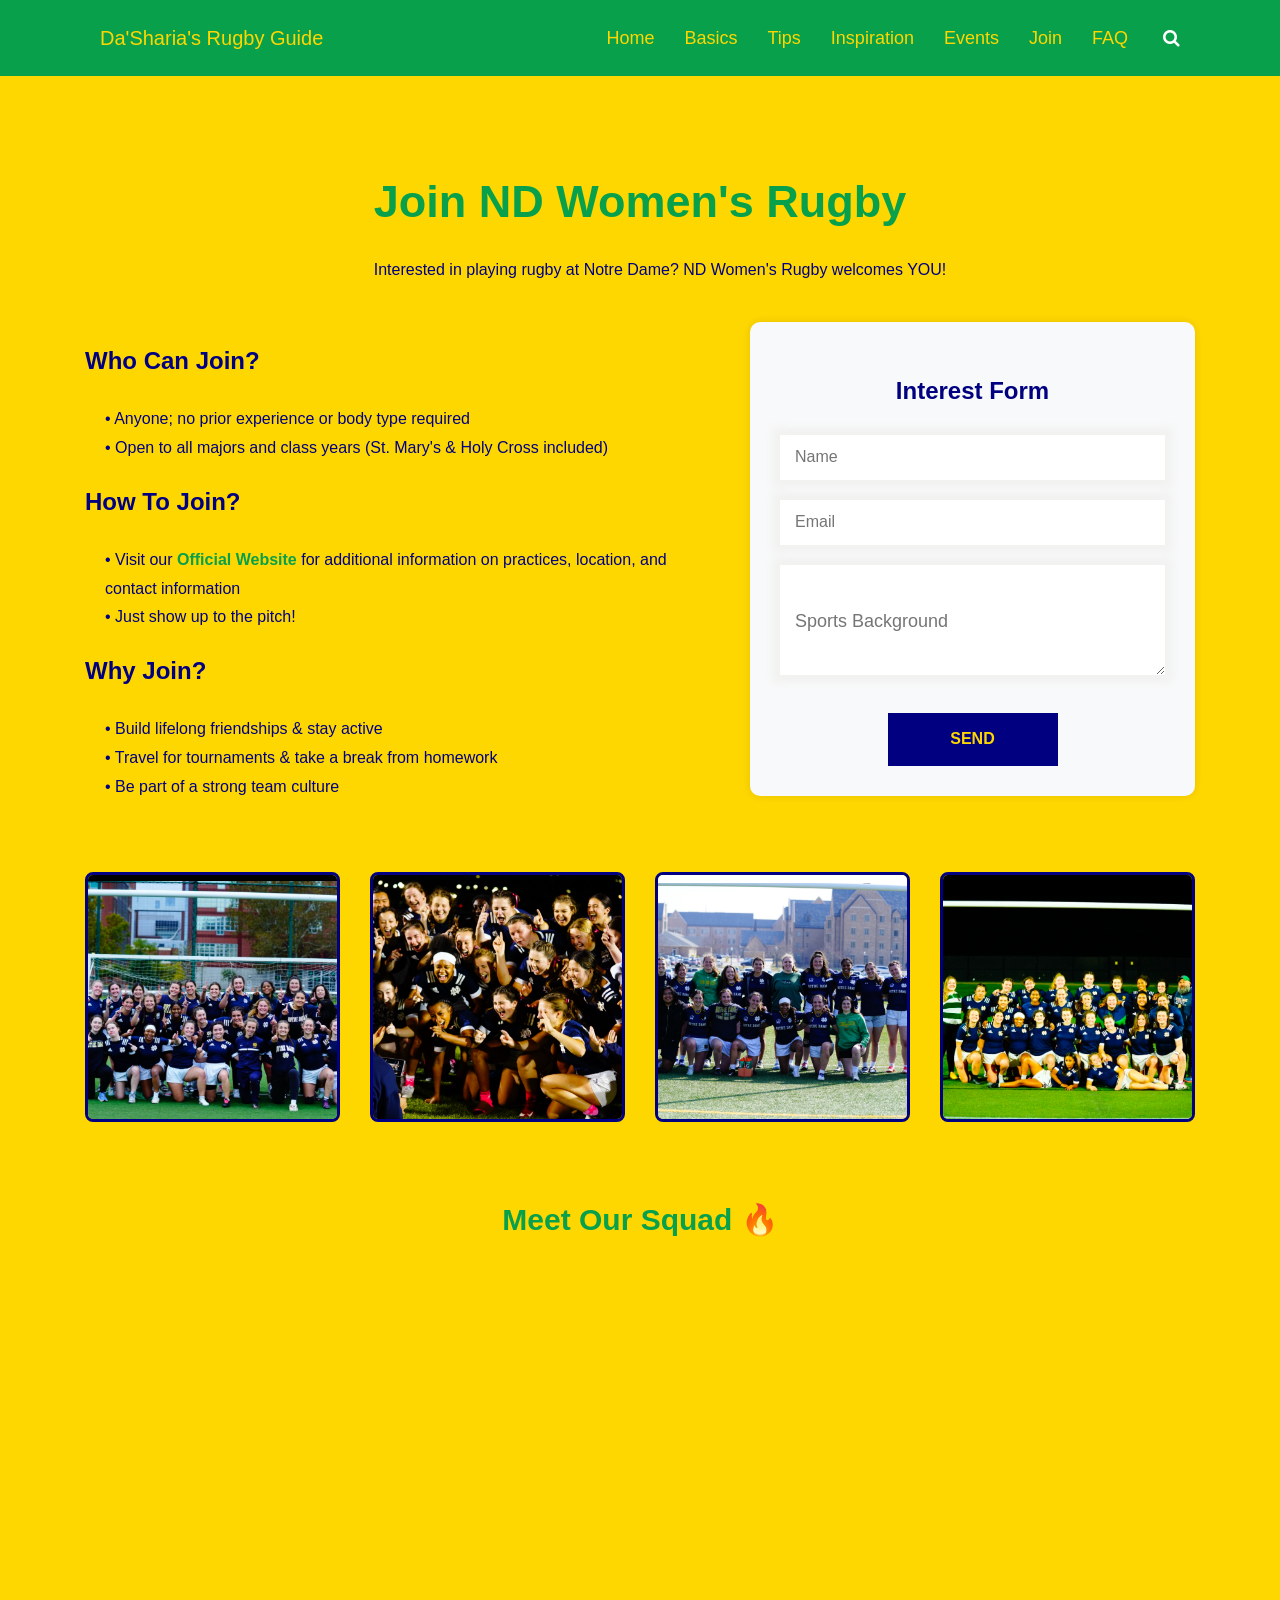
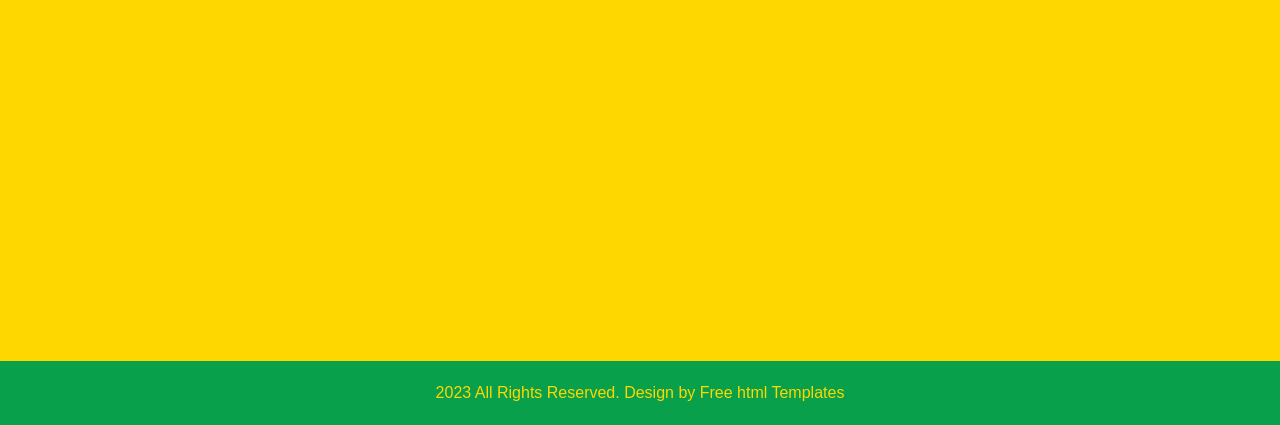
==== commit e3d1316b: "Add files via upload" ====
--- a/join.html
+++ b/join.html
@@ -130,13 +130,16 @@
 <div class="video_section layout_padding">
    <div class="container text-center">
       <h2 class="faq" style="margin-bottom: 30px; color: #08A04B;">Meet Our Squad 🔥</h2>
-      <div class="video_container">
-         <video width="100%" height="auto" controls>
-            <source src="images/teamvid.mp4" type="video/mp4">
-            Your browser does not support the video tag.
-         </video>
+      <div class="video_container" style="position: relative; padding-bottom: 56.25%; height: 0; overflow: hidden; max-width: 800px; margin: 0 auto;">
+         <iframe 
+            src="https://www.youtube.com/embed/Qkm0lk8OzkM" 
+            style="position: absolute; top: 0; left: 0; width: 100%; height: 100%; border:0;" 
+            allow="accelerometer; autoplay; clipboard-write; encrypted-media; gyroscope; picture-in-picture" 
+            allowfullscreen>
+         </iframe>
       </div>
    </div>
+</div>
 </div> <div class="copyright_section">
    <div class="container">
       <p class="copyright_text">2023 All Rights Reserved. Design by <a href="https://html.design">Free html Templates</a></p>
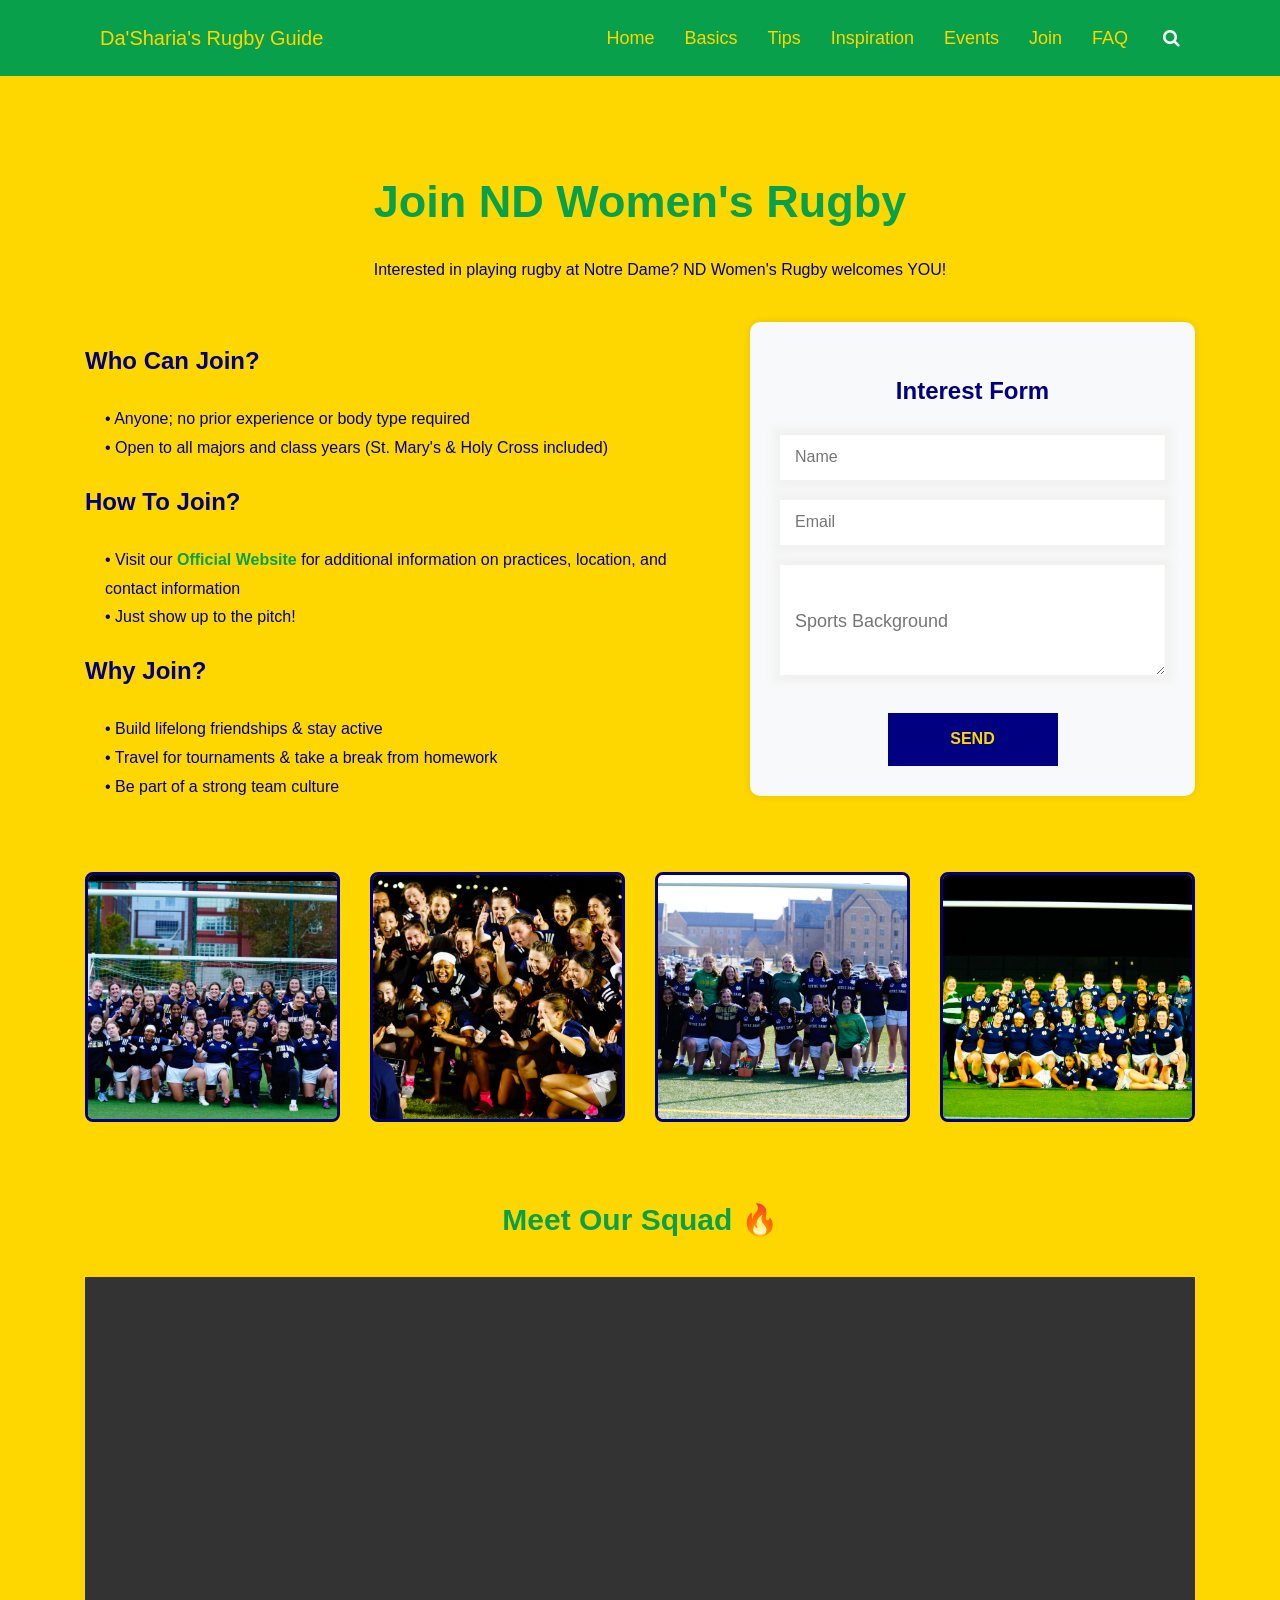
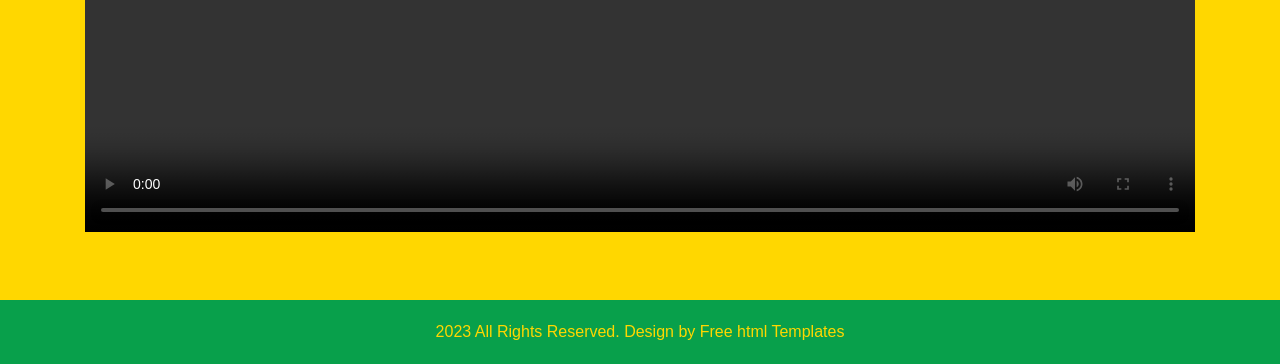
==== commit 50bc4dae: "Add files via upload" ====
--- a/join.html
+++ b/join.html
@@ -130,16 +130,13 @@
 <div class="video_section layout_padding">
    <div class="container text-center">
       <h2 class="faq" style="margin-bottom: 30px; color: #08A04B;">Meet Our Squad 🔥</h2>
-      <div class="video_container" style="position: relative; padding-bottom: 56.25%; height: 0; overflow: hidden; max-width: 800px; margin: 0 auto;">
-         <iframe 
-            src="https://www.youtube.com/embed/Qkm0lk8OzkM" 
-            style="position: absolute; top: 0; left: 0; width: 100%; height: 100%; border:0;" 
-            allow="accelerometer; autoplay; clipboard-write; encrypted-media; gyroscope; picture-in-picture" 
-            allowfullscreen>
-         </iframe>
+      <div class="video_container">
+         <video width="100%" height="auto" controls>
+            <source src="images/teamvid.mp4" type="video/mp4">
+            Your browser does not support the video tag.
+         </video>
       </div>
    </div>
-</div>
 </div> <div class="copyright_section">
    <div class="container">
       <p class="copyright_text">2023 All Rights Reserved. Design by <a href="https://html.design">Free html Templates</a></p>
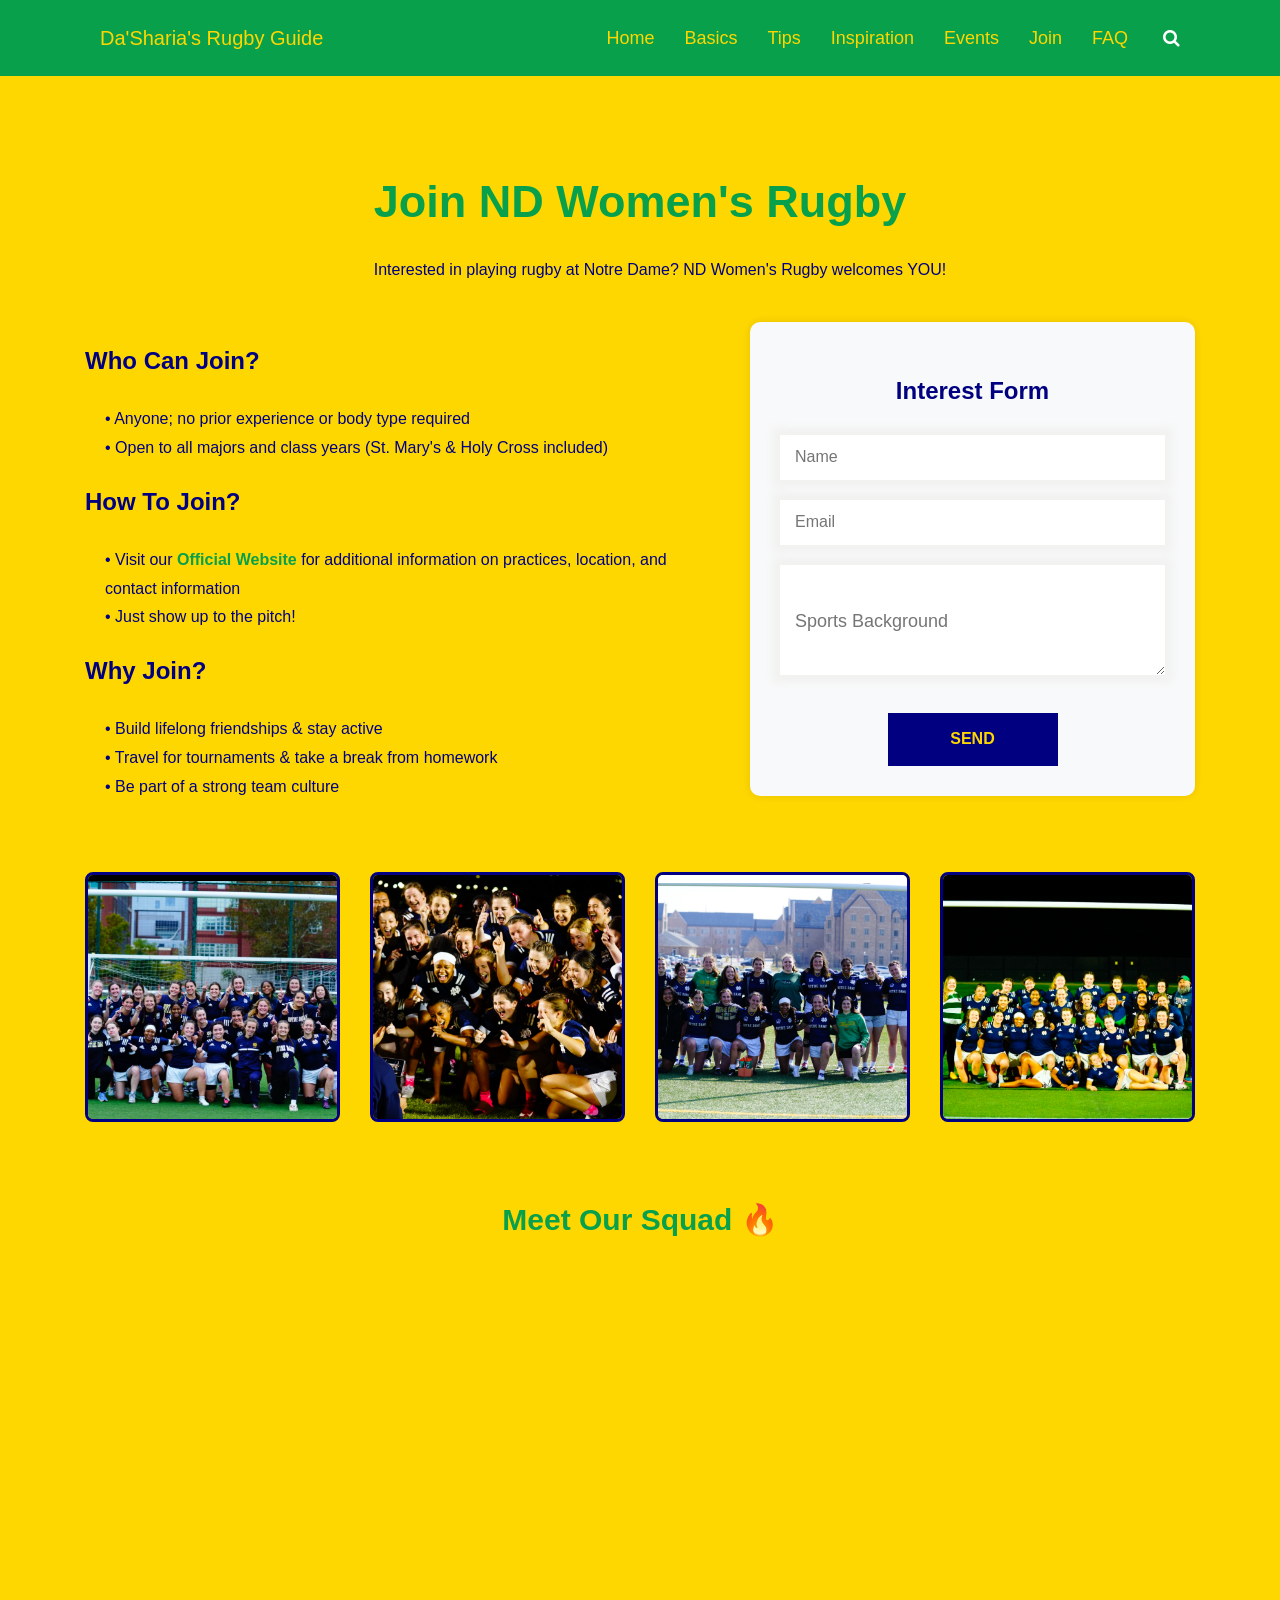
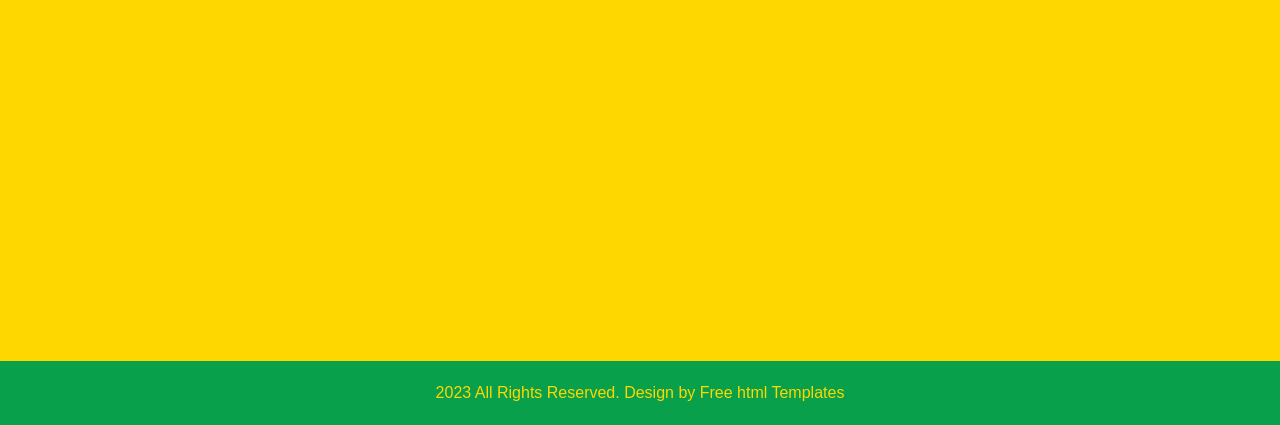
==== commit ae5a58c9: "Add files via upload" ====
--- a/join.html
+++ b/join.html
@@ -126,17 +126,20 @@
    </div>
 </div>
 	<!-- join section end --> 
-	<! -- team highlight video -->
+	<!-- team highlight video -->
 <div class="video_section layout_padding">
    <div class="container text-center">
       <h2 class="faq" style="margin-bottom: 30px; color: #08A04B;">Meet Our Squad 🔥</h2>
-      <div class="video_container">
-         <video width="100%" height="auto" controls>
-            <source src="images/teamvid.mp4" type="video/mp4">
-            Your browser does not support the video tag.
-         </video>
+      <div class="video_container" style="position: relative; padding-bottom: 56.25%; height: 0; overflow: hidden; max-width: 800px; margin: 0 auto;">
+         <iframe 
+            src="https://www.youtube.com/embed/Qkm0lk8OzkM" 
+            style="position: absolute; top: 0; left: 0; width: 100%; height: 100%; border:0;" 
+            allow="accelerometer; autoplay; clipboard-write; encrypted-media; gyroscope; picture-in-picture" 
+            allowfullscreen>
+         </iframe>
       </div>
    </div>
+</div>
 </div> <div class="copyright_section">
    <div class="container">
       <p class="copyright_text">2023 All Rights Reserved. Design by <a href="https://html.design">Free html Templates</a></p>
